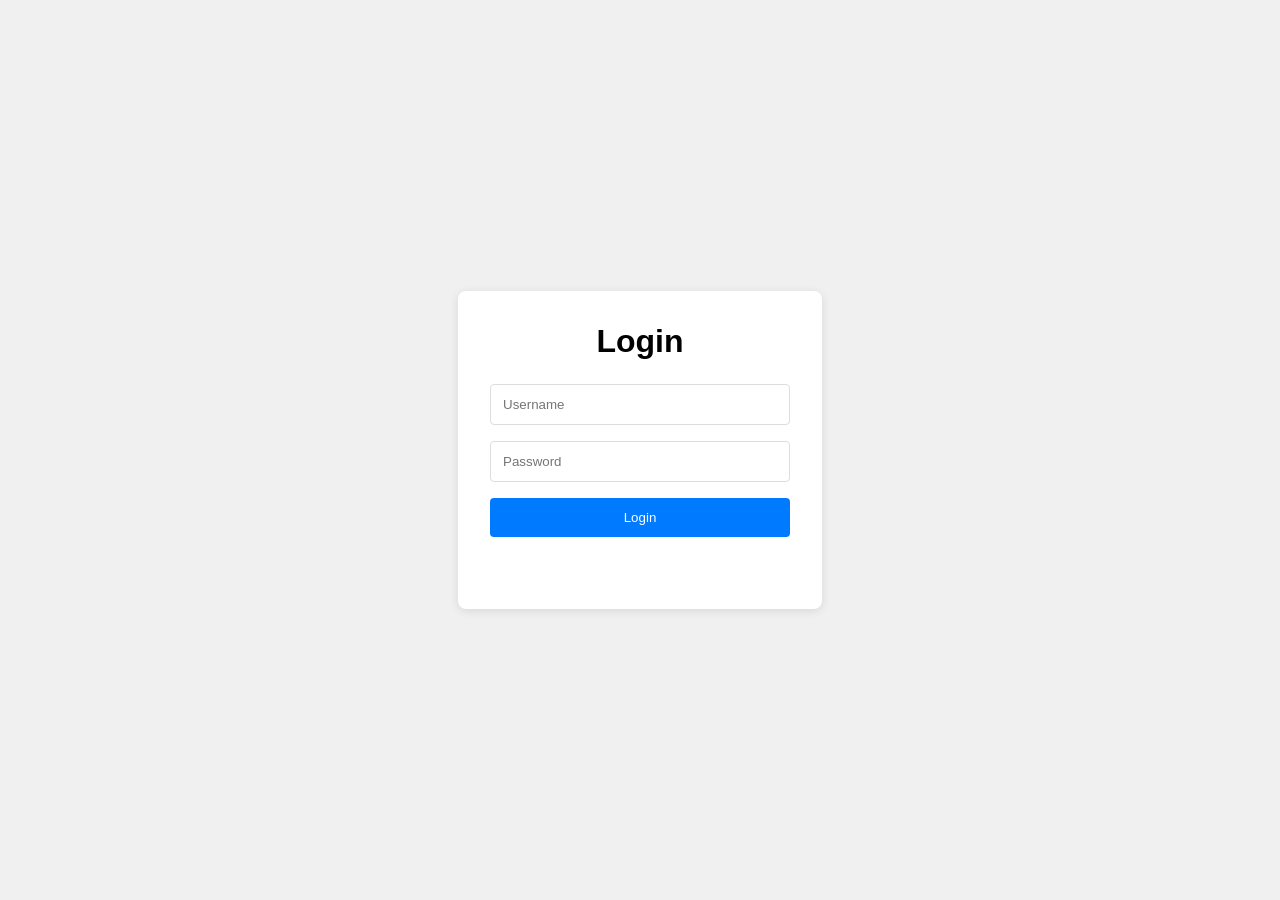
==== index.html @ 9994e754 "demo api to test authentication with session management using localstorage" ====
<!DOCTYPE html>
<html lang="en">
<head>
    <meta charset="UTF-8">
    <meta name="viewport" content="width=device-width, initial-scale=1.0">
    <title>Authentication</title>
    <link rel="stylesheet" href="index.css">
</head>
<body>
    <div class="container">
        <h1>Login</h1>
        <form id="loginForm">
            <input type="text" id="username" placeholder="Username" required>
            <input type="password" id="password" placeholder="Password" required>
            <button type="submit">Login</button>
        </form>
        <div id="message"></div>
    </div>
    <script src="main.js"></script>
</body>
</html>
---- index.css ----
body {
    font-family: Arial, sans-serif;
    display: flex;
    justify-content: center;
    align-items: center;
    min-height: 100vh;
    margin: 0;
    background: #f0f0f0;
}

.container {
    background: white;
    padding: 2rem;
    border-radius: 8px;
    box-shadow: 0 2px 10px rgba(0,0,0,0.1);
    width: 300px;
}

h1 {
    margin: 0 0 1.5rem;
    text-align: center;
}

form {
    display: flex;
    flex-direction: column;
    gap: 1rem;
}

input {
    padding: 0.75rem;
    border: 1px solid #ddd;
    border-radius: 4px;
}

button {
    padding: 0.75rem;
    background: #007bff;
    color: white;
    border: none;
    border-radius: 4px;
    cursor: pointer;
}

button:hover {
    background: #0056b3;
}

#message {
    margin-top: 1rem;
    padding: 0.75rem;
    border-radius: 4px;
    text-align: center;
}

.success {
    background: #d4edda;
    color: #155724;
}

.error {
    background: #f8d7da;
    color: #721c24;
}
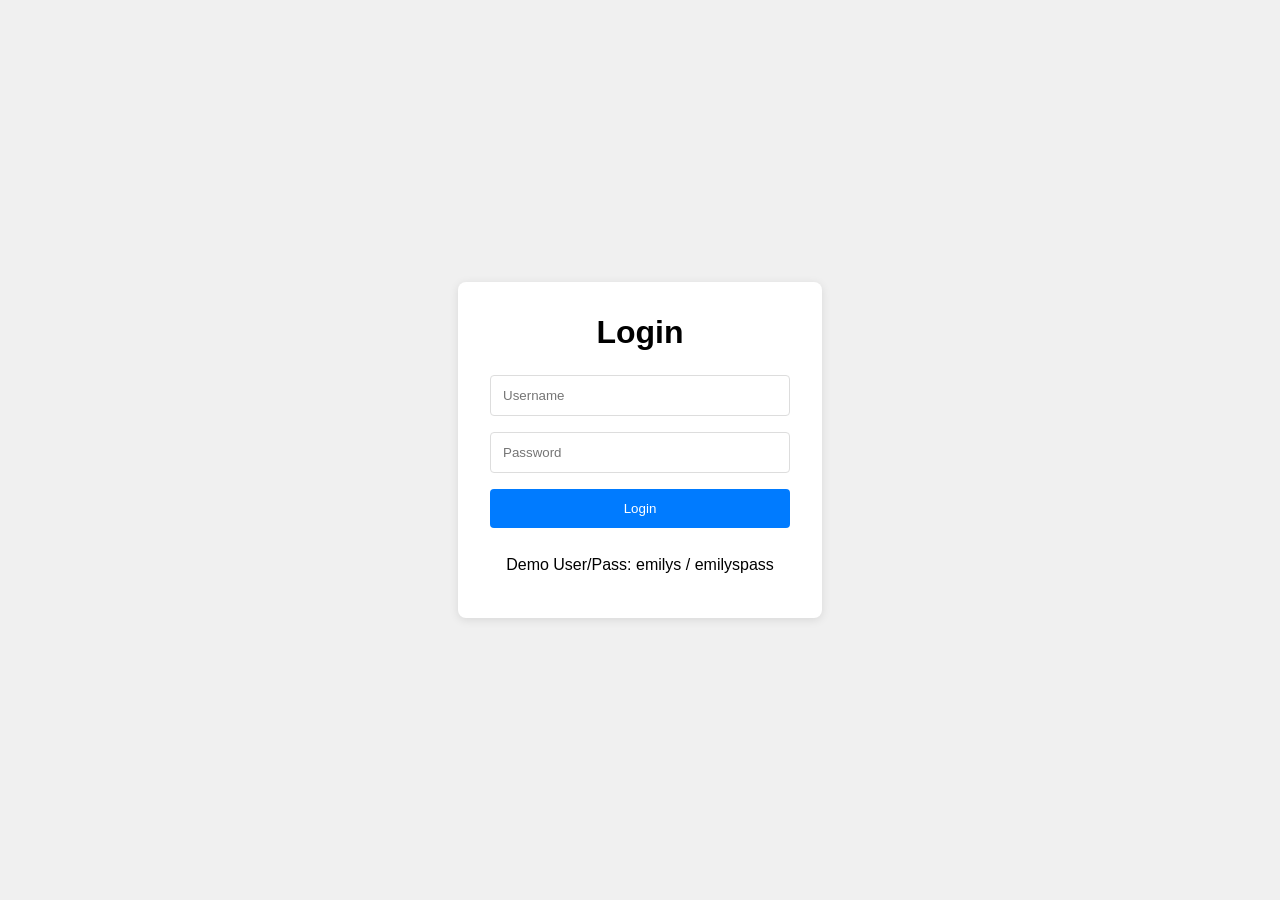
==== commit 283db339: "Update Demo Credential" ====
--- a/index.html
+++ b/index.html
@@ -14,7 +14,7 @@
             <input type="password" id="password" placeholder="Password" required>
             <button type="submit">Login</button>
         </form>
-        <div id="message"></div>
+        <div id="message"> Demo User/Pass: emilys / emilyspass</div>
     </div>
     <script src="main.js"></script>
 </body>
